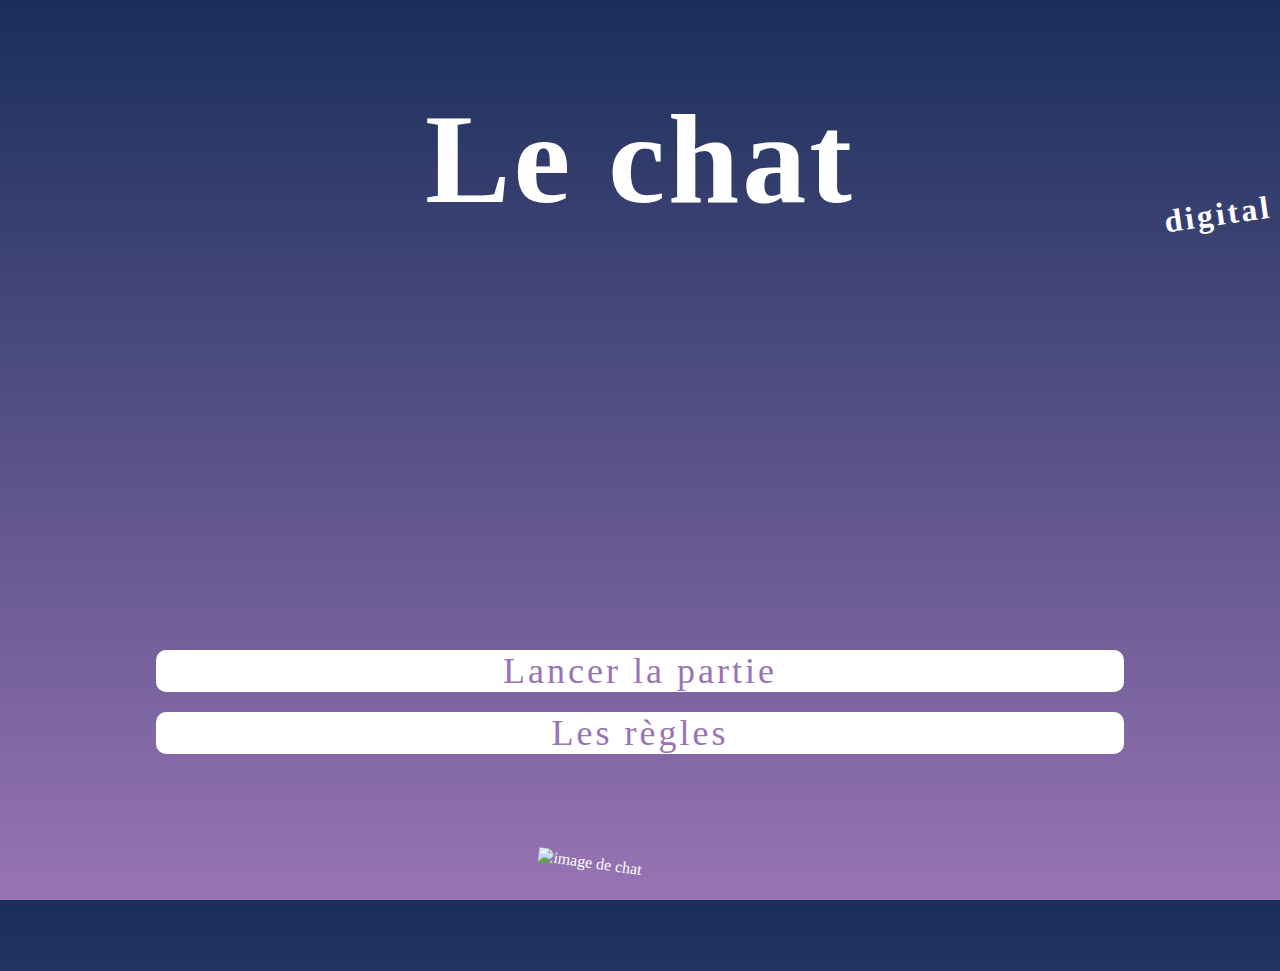
==== index.html @ 2ba5b4a4 "rules" ====
<!DOCTYPE html>
<html lang="en">
<head>
    <meta charset="UTF-8">
    <meta name="viewport" content="width=device-width, initial-scale=1.0">
    <title>Le Chat digital</title>
    <link rel="stylesheet" href="css/style.css">    
    <link rel="shortcut icon" href="img/wonder-day-avatar-memes-cats-44-1024x1024.ico" type="image/x-icon">
</head>
    <body id="index">
        <h1>Le chat <span>digital</span></h1>
        <nav>
            <a href="#">Lancer la partie</a>
            <a href="rules.html">Les règles</a>
        </nav>
        <img src="img/wonder-day-avatar-memes-cats-44-1024x1024.png" alt="image de chat">
    </body>
</html>
---- css/style.css ----
@font-face{font-family:Jomhuria;src:url(../font/Jomhuria-Regular.ttf) format("ttf"),url(../font/Jomhuria-Regular.woff) format("woff");font-stretch:condensed}@font-face{font-family:JetBrainsMono;src:url(../font/JetBrainsMono-VariableFont_wght.ttf) format("ttf"),url(../font/JetBrainsMono-VariableFont_wght.woff) format("woff")}html{background:linear-gradient(0.5turn, #192F5A, #9874B4);height:100%;position:relative;font-size:16px;color:#fff}h1,p,a{font-family:"Jomhuria";letter-spacing:3px}#index h1{color:#fff;position:relative;font-size:128px;text-align:center}#index h1 span{position:absolute;bottom:0px;right:0px;transform:rotate(-8deg);font-family:"JetBrainsMono";font-size:32px}#index img{width:60%;position:absolute;bottom:-18px;right:-22px;transform:rotate(8deg)}#index nav{display:flex;flex-direction:column;justify-content:center;align-items:center;width:75%;margin-left:12.5%;margin-top:33%}#index nav a{background-color:#fff;color:#9874b4;text-decoration:none;border-radius:10px;width:100%;padding:0px 10px;text-align:center;font-size:36px;margin-bottom:20px}#rules nav{display:flex;justify-content:space-between;align-items:center}#rules nav a:first-child img{font-size:20px}#rules h1{text-align:center;font-size:60px;margin-top:10px}
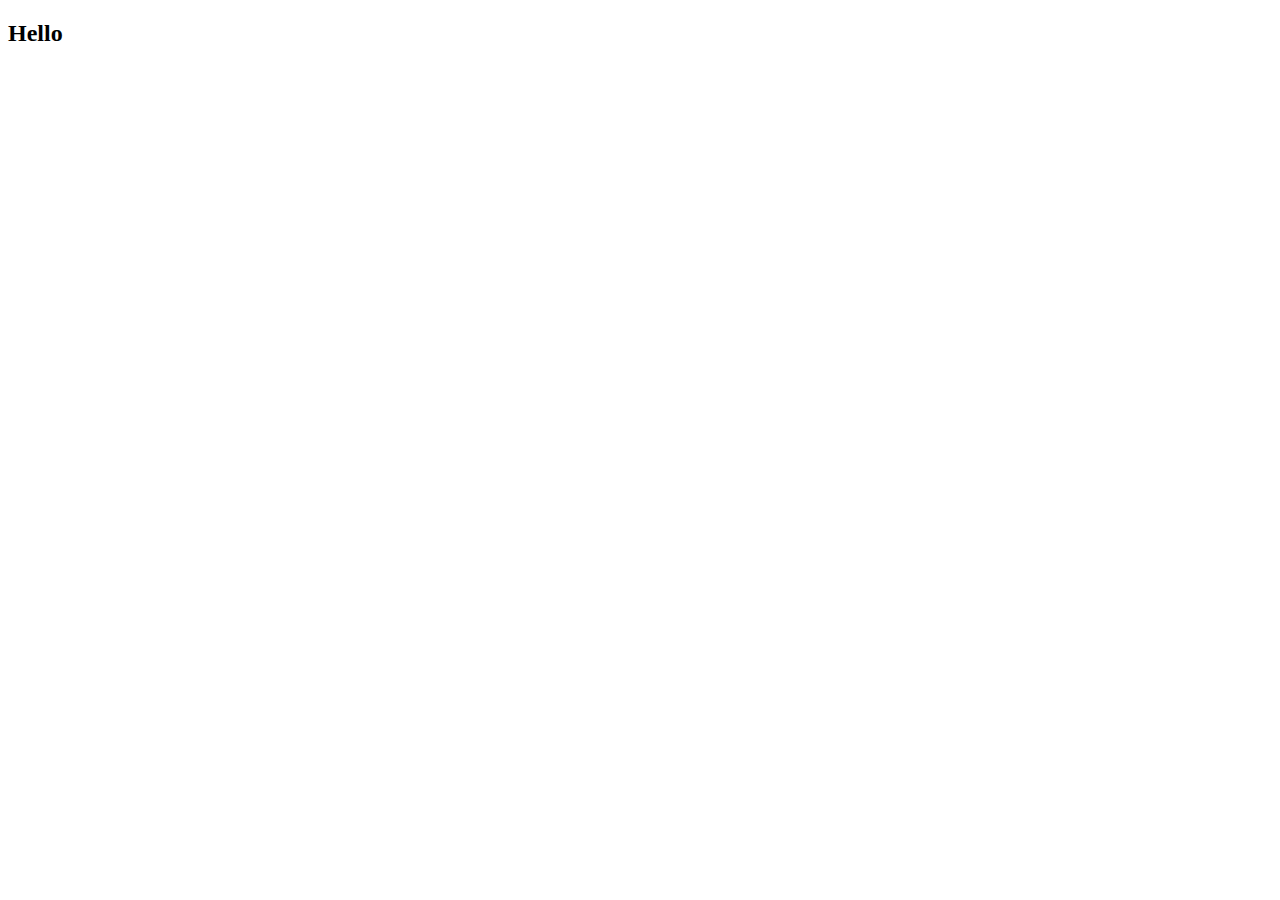
==== commit 2bfe59e9: "Distance between two points" ====
--- a/index.html
+++ b/index.html
@@ -3,16 +3,16 @@
 <head>
     <meta charset="UTF-8">
     <meta name="viewport" content="width=device-width, initial-scale=1.0">
-    <title>Le Chat digital</title>
-    <link rel="stylesheet" href="css/style.css">    
-    <link rel="shortcut icon" href="img/wonder-day-avatar-memes-cats-44-1024x1024.ico" type="image/x-icon">
+    <link href="style.css" rel="stylesheet">
+    <link href="assets/leaflet/leaflet.css" rel="stylesheet">
+    <script defer src="assets/leaflet/leaflet.js"></script>
+    <script defer src="script.js"></script>
+    <title>Chat</title>
 </head>
-    <body id="index">
-        <h1>Le chat <span>digital</span></h1>
-        <nav>
-            <a href="#">Lancer la partie</a>
-            <a href="rules.html">Les règles</a>
-        </nav>
-        <img src="img/wonder-day-avatar-memes-cats-44-1024x1024.png" alt="image de chat">
-    </body>
+<body>
+    <h2>Hello</h2>
+    <div id="map"></div>
+
+    <span class="distance"></span>
+</body>
 </html>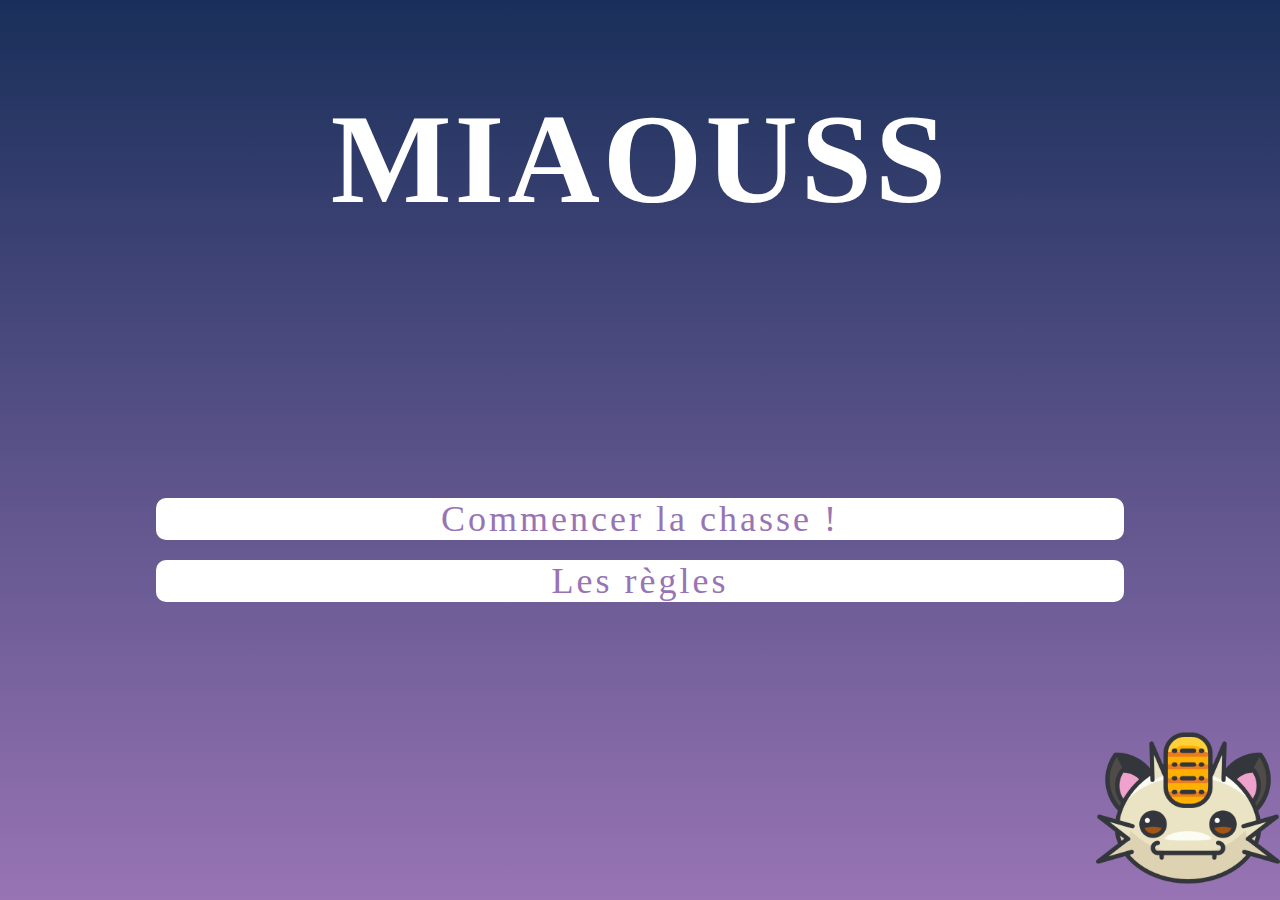
==== commit d056a7a2: "accueil miaouss" ====
--- a/index.html
+++ b/index.html
@@ -3,16 +3,16 @@
 <head>
     <meta charset="UTF-8">
     <meta name="viewport" content="width=device-width, initial-scale=1.0">
-    <link href="style.css" rel="stylesheet">
-    <link href="assets/leaflet/leaflet.css" rel="stylesheet">
-    <script defer src="assets/leaflet/leaflet.js"></script>
-    <script defer src="script.js"></script>
-    <title>Chat</title>
+    <title>MIAOUss</title>
+    <link rel="stylesheet" href="css/style.css">    
+    <link rel="shortcut icon" href="img/wonder-day-avatar-memes-cats-44-1024x1024.ico" type="image/x-icon">
 </head>
-<body>
-    <h2>Hello</h2>
-    <div id="map"></div>
-
-    <span class="distance"></span>
-</body>
+    <body id="index">
+        <h1>MIAOUSS</h1>
+        <nav>
+            <a href="#">Commencer la chasse !</a>
+            <a href="rules.html">Les règles</a>
+        </nav>
+        <img src="img/miaouss.png" alt="image de chat" id="cat">
+    </body>
 </html>--- a/css/style.css
+++ b/css/style.css
@@ -0,0 +1 @@
+@font-face{font-family:Jomhuria;src:url(../font/Jomhuria-Regular.ttf) format("ttf"),url(../font/Jomhuria-Regular.woff) format("woff");font-stretch:condensed}@font-face{font-family:JetBrainsMono;src:url(../font/JetBrainsMono-VariableFont_wght.ttf) format("ttf"),url(../font/JetBrainsMono-VariableFont_wght.woff) format("woff")}html{background:linear-gradient(0.5turn, #192F5A, #9874B4);height:100%;position:relative;font-size:16px;color:#fff}h1,p,a{font-family:"Jomhuria";letter-spacing:3px}#index h1{color:#fff;position:relative;font-size:128px;text-align:center}#index img{width:184px;position:absolute;bottom:0px;right:0px}#index nav{display:flex;flex-direction:column;justify-content:center;align-items:center;width:75%;margin-left:12.5%;margin-top:21%}#index nav a{background-color:#fff;color:#9874b4;text-decoration:none;border-radius:10px;width:100%;padding:0px 10px;text-align:center;font-size:36px;margin-bottom:20px}#rules nav{display:flex;justify-content:space-between;align-items:center}#rules nav a:first-child img{font-size:20px}#rules h1{text-align:center;font-size:60px;margin-top:10px}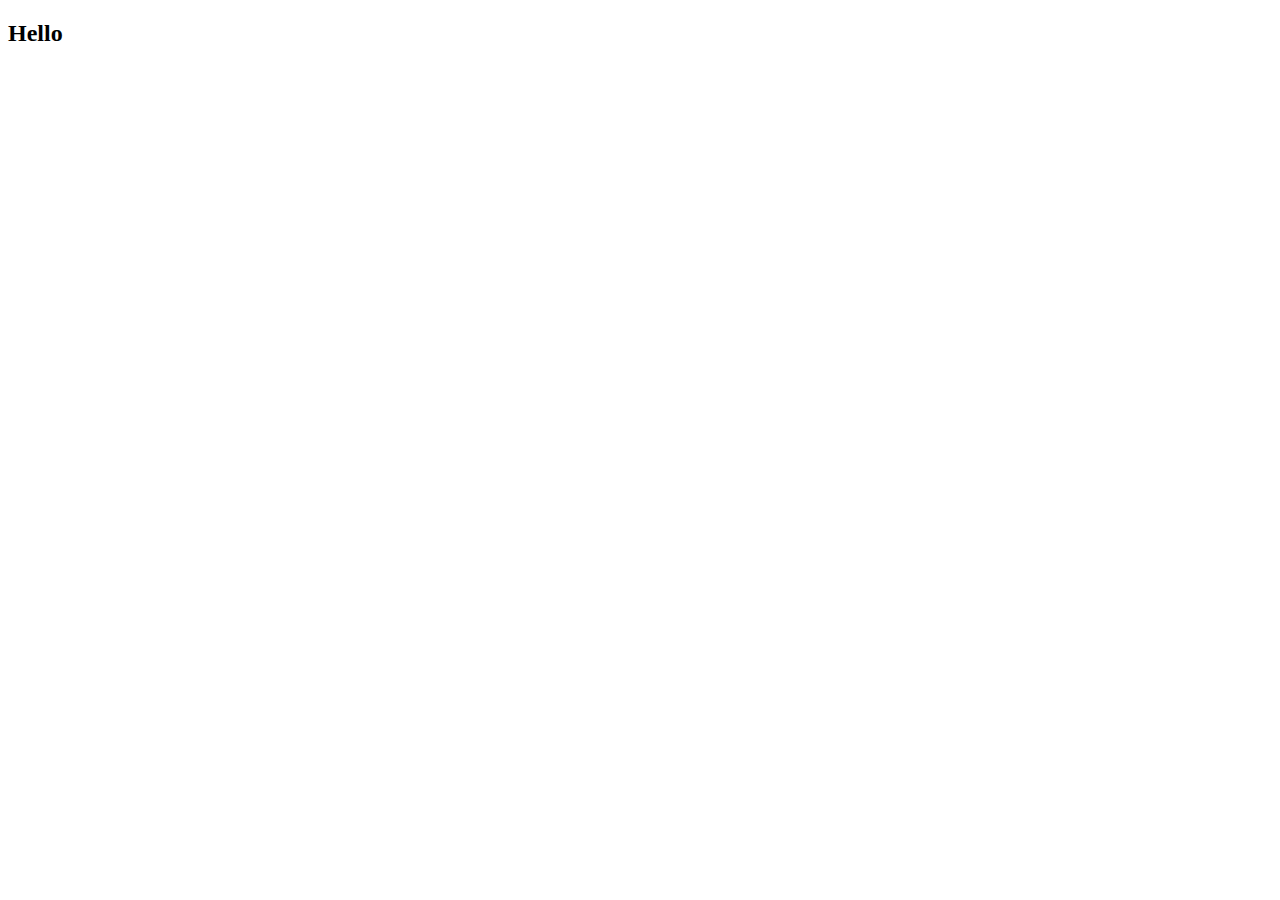
==== commit eb5a633d: "User circle, mouse respawn" ====
--- a/index.html
+++ b/index.html
@@ -3,16 +3,17 @@
 <head>
     <meta charset="UTF-8">
     <meta name="viewport" content="width=device-width, initial-scale=1.0">
-    <title>MIAOUss</title>
-    <link rel="stylesheet" href="css/style.css">    
-    <link rel="shortcut icon" href="img/wonder-day-avatar-memes-cats-44-1024x1024.ico" type="image/x-icon">
+    <link href="style.css" rel="stylesheet">
+    <link href="assets/leaflet/leaflet.css" rel="stylesheet">
+    <script defer src="assets/leaflet/leaflet.js"></script>
+    <script defer src="script.js"></script>
+    <title>Chat</title>
 </head>
-    <body id="index">
-        <h1>MIAOUSS</h1>
-        <nav>
-            <a href="#">Commencer la chasse !</a>
-            <a href="rules.html">Les règles</a>
-        </nav>
-        <img src="img/miaouss.png" alt="image de chat" id="cat">
-    </body>
+<body>
+    <h2>Hello</h2>
+    <div id="map"></div>
+
+    <span class="distance"></span>
+    <span class="score"></span>
+</body>
 </html>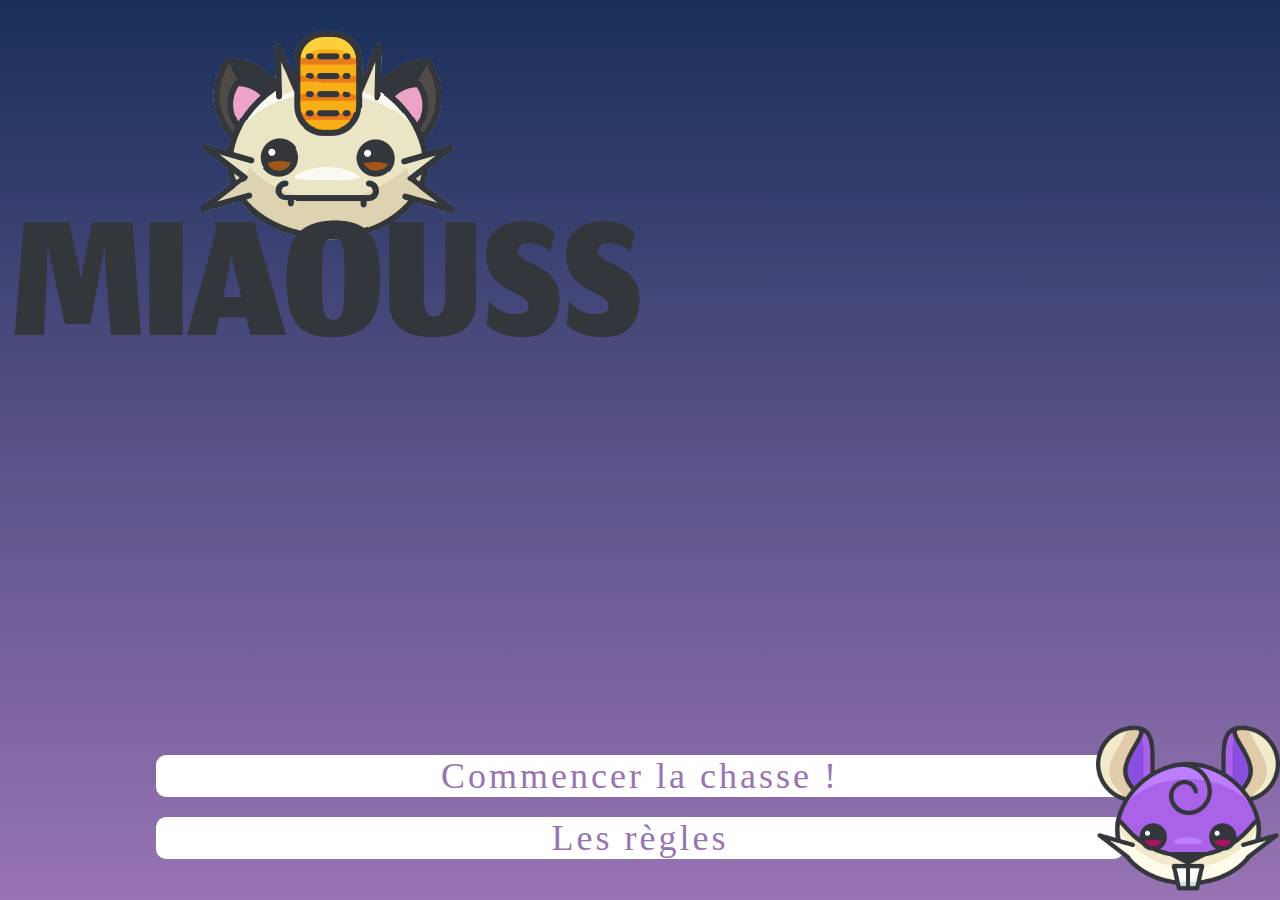
==== commit fee5a183: "front" ====
--- a/index.html
+++ b/index.html
@@ -3,17 +3,16 @@
 <head>
     <meta charset="UTF-8">
     <meta name="viewport" content="width=device-width, initial-scale=1.0">
-    <link href="style.css" rel="stylesheet">
-    <link href="assets/leaflet/leaflet.css" rel="stylesheet">
-    <script defer src="assets/leaflet/leaflet.js"></script>
-    <script defer src="script.js"></script>
-    <title>Chat</title>
+    <title>MIAOUss</title>
+    <link rel="stylesheet" href="css/style.css">    
+    <link rel="shortcut icon" href="img/wonder-day-avatar-memes-cats-44-1024x1024.ico" type="image/x-icon">
 </head>
-<body>
-    <h2>Hello</h2>
-    <div id="map"></div>
-
-    <span class="distance"></span>
-    <span class="score"></span>
-</body>
+    <body id="index">
+        <img src="img/Fichier 3Pay My Talent.png" alt="">
+        <nav>
+            <a href="#">Commencer la chasse !</a>
+            <a href="rules.html">Les règles</a>
+        </nav>
+        <img src="img/rattata.png" alt="image de chat" id="cat">
+    </body>
 </html>--- a/css/style.css
+++ b/css/style.css
@@ -0,0 +1 @@
+@font-face{font-family:Jomhuria;src:url(../font/Jomhuria-Regular.ttf) format("ttf"),url(../font/Jomhuria-Regular.woff) format("woff");font-stretch:condensed}@font-face{font-family:JetBrainsMono;src:url(../font/JetBrainsMono-VariableFont_wght.ttf) format("ttf"),url(../font/JetBrainsMono-VariableFont_wght.woff) format("woff")}html{background:linear-gradient(0.5turn, #192F5A, #9874B4);height:100%;position:relative;font-size:16px;color:#fff}h1,p,a{font-family:"Jomhuria";letter-spacing:3px}#index h1{color:#fff;position:relative;font-size:128px;text-align:center}#index #cat{width:184px;position:absolute;bottom:0px;right:0px}#index nav{display:flex;flex-direction:column;justify-content:center;align-items:center;width:75%;margin-left:12.5%;margin-top:21%}#index nav a{background-color:#fff;color:#9874b4;text-decoration:none;border-radius:10px;width:100%;padding:0px 10px;text-align:center;font-size:36px;margin-bottom:20px}#rules nav{display:flex;justify-content:space-between;align-items:center}#rules nav a:first-child img{font-size:20px}#rules h1{text-align:center;font-size:60px;margin-top:10px}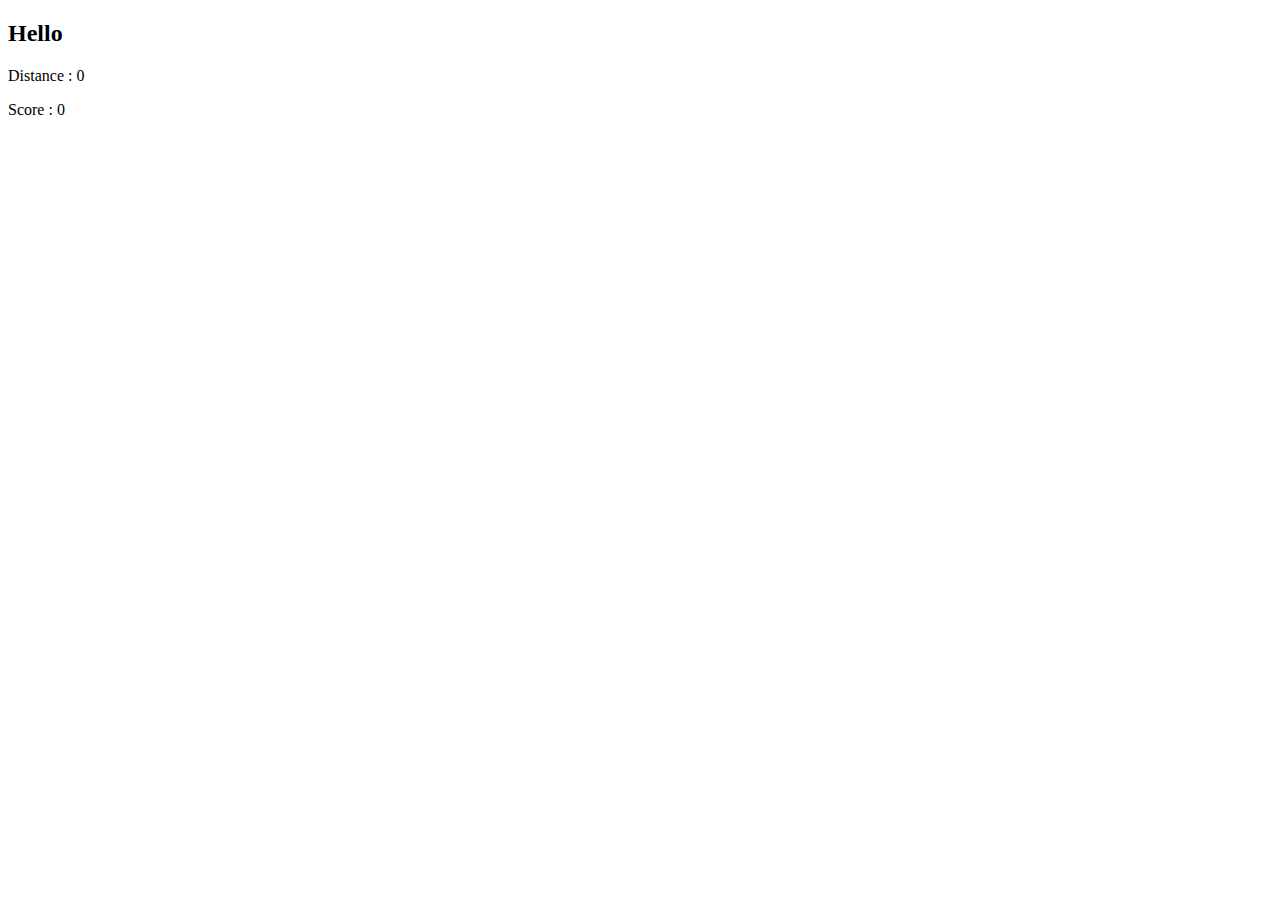
==== commit 76644a9e: "Score system" ====
--- a/index.html
+++ b/index.html
@@ -3,16 +3,17 @@
 <head>
     <meta charset="UTF-8">
     <meta name="viewport" content="width=device-width, initial-scale=1.0">
-    <title>MIAOUss</title>
-    <link rel="stylesheet" href="css/style.css">    
-    <link rel="shortcut icon" href="img/wonder-day-avatar-memes-cats-44-1024x1024.ico" type="image/x-icon">
+    <link href="style.css" rel="stylesheet">
+    <link href="assets/leaflet/leaflet.css" rel="stylesheet">
+    <script defer src="assets/leaflet/leaflet.js"></script>
+    <script defer src="script.js"></script>
+    <title>Chat</title>
 </head>
-    <body id="index">
-        <img src="img/Fichier 3Pay My Talent.png" alt="">
-        <nav>
-            <a href="#">Commencer la chasse !</a>
-            <a href="rules.html">Les règles</a>
-        </nav>
-        <img src="img/rattata.png" alt="image de chat" id="cat">
-    </body>
+<body>
+    <h2>Hello</h2>
+    <div id="map"></div>
+
+    <p>Distance : <span class="distance">0</span></p>
+    <p>Score : <span class="score">0</span></p>
+</body>
 </html>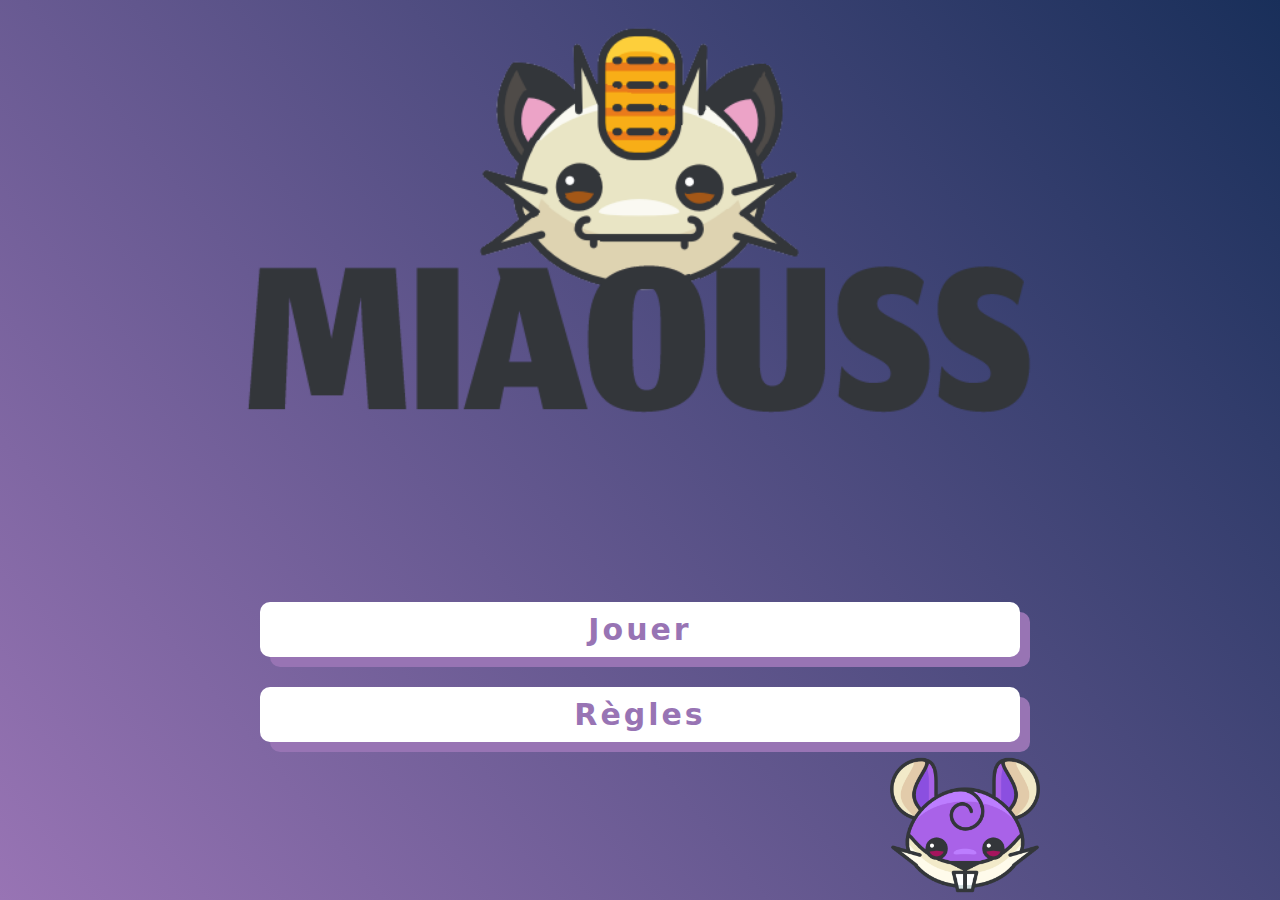
==== commit 866de03d: "Merge front and map system" ====
--- a/index.html
+++ b/index.html
@@ -3,17 +3,16 @@
 <head>
     <meta charset="UTF-8">
     <meta name="viewport" content="width=device-width, initial-scale=1.0">
-    <link href="style.css" rel="stylesheet">
-    <link href="assets/leaflet/leaflet.css" rel="stylesheet">
-    <script defer src="assets/leaflet/leaflet.js"></script>
-    <script defer src="script.js"></script>
-    <title>Chat</title>
+    <title>Miaouss</title>
+    <link rel="stylesheet" href="css/style.css">    
+    <link rel="shortcut icon" href="assets/img/wonder-day-avatar-memes-cats-44-1024x1024.ico" type="image/x-icon">
 </head>
-<body>
-    <h2>Hello</h2>
-    <div id="map"></div>
-
-    <p>Distance : <span class="distance">0</span></p>
-    <p>Score : <span class="score">0</span></p>
-</body>
+    <body id="index" class="wrapper">
+        <img src="assets/img/Fichier 3Pay My Talent.png" id="logo" alt="logo">
+        <nav>
+            <a href="play.html">Jouer</a>
+            <a href="rules.html">Règles</a>
+        </nav>
+        <img src="assets/img/rattata.png" alt="image de chat" id="cat">
+    </body>
 </html>--- a/css/style.css
+++ b/css/style.css
@@ -0,0 +1,101 @@
+@import "normalize.css";
+@import "font.css";
+
+html {
+    background: linear-gradient(0.64turn, #192F5A, #9874B4);
+    font-size: 16px;
+    color: white;
+}
+body {
+    min-height: 100vh;
+    position: relative;
+}
+h1, p, a {
+    /* font-family: 'Jomhuria'; */
+    font-family: system-ui, -apple-system, BlinkMacSystemFont, 'Segoe UI', Roboto, Oxygen, Ubuntu, Cantarell, 'Open Sans', 'Helvetica Neue', sans-serif;
+    letter-spacing: 3px ;
+}
+img {
+    width: 100%;
+}
+
+.wrapper {
+    max-width: 800px;
+    width: 90%;
+    margin: 0 auto;
+}
+
+/*Index*/
+
+#index h1 {
+    color: white;
+    position: relative;
+    font-size: 128px;
+    text-align: center;
+} 
+#index #cat {
+    width: 150px;
+    position: absolute;
+    bottom: 0px;
+    right: 0px;
+}
+#index nav {
+    display: flex;
+    flex-direction: column;
+    justify-content: center;
+    align-items: center;
+    width: calc(100% - 40px);
+    margin-top: 50px;
+    margin: 0 auto;
+}
+#index nav a {
+    background-color: white;
+    color: #9874B4;
+    text-decoration: none;
+    border-radius: 10px;
+    width: 100%;
+    padding: 10px 20px;
+    text-align: center;
+    font-size: 30px;
+    font-weight: 600;
+    margin-bottom: 30px;
+    box-shadow: 10px 10px 0 #9874B4;
+    transition: 0.2s;
+}
+
+#index nav a:active {
+    box-shadow: 0px 0px 0 #9874B4;
+}
+
+/*Rules*/
+
+#rules nav {
+    display: flex;
+    justify-content: space-between;
+    align-items: center;
+}
+
+#rules a:first-child img {
+    font-size: 20px;
+}
+
+#rules h1 {
+    text-align: center;
+    font-size: 60px;
+    margin-top: 10px;
+}
+
+
+/*Play*/
+
+#play #map { 
+    height: 80vh;
+}
+
+#play .bottom-infos {
+    
+}
+
+#play .bottom-infos p {
+    font-weight: bold;
+}